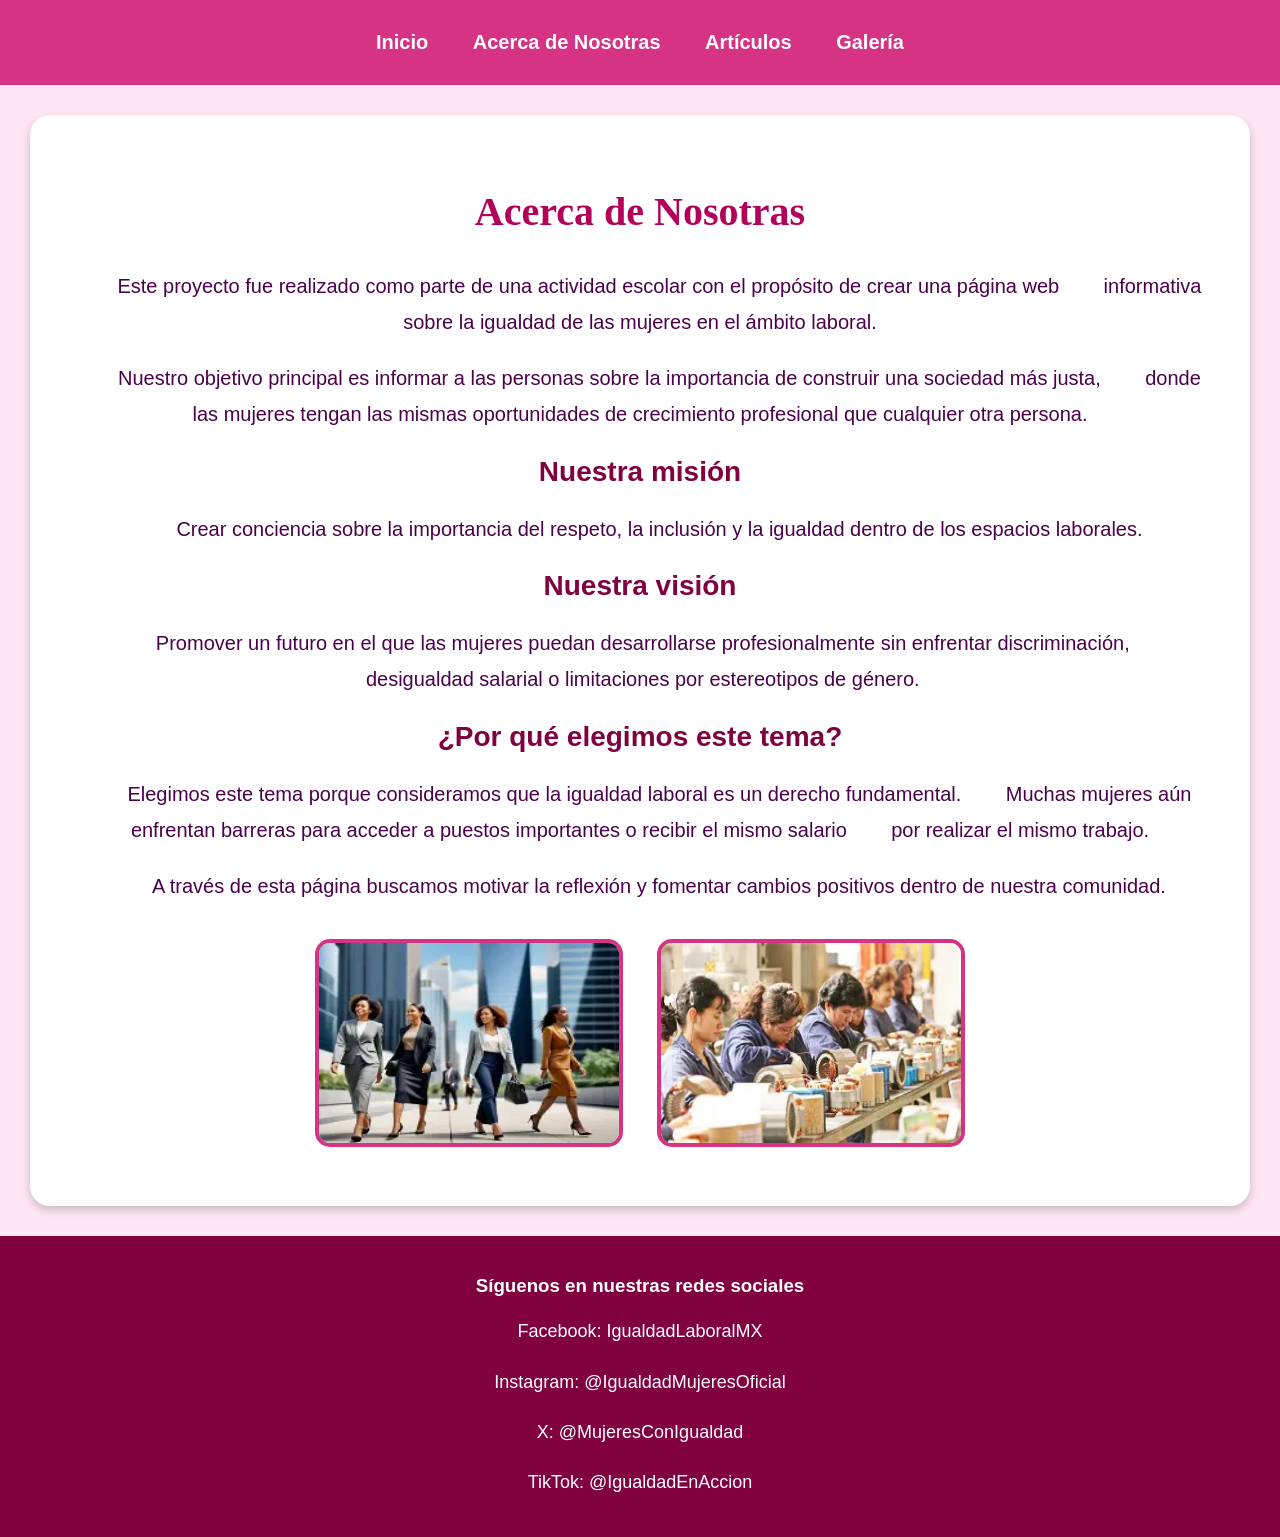
==== acerca.html @ 43ee6b27 "Add files via upload" ====
<!DOCTYPE html>
<html lang="es">
<head>
<meta charset="UTF-8">
<meta name="viewport" content="width=device-width, initial-scale=1.0">
<title>Acerca de Nosotras</title>
<link rel="stylesheet" href="estilos.css">
</head>
<body>

<nav>
<ul>
<li><a href="index.html">Inicio</a></li>
<li><a href="acerca.html">Acerca de Nosotras</a></li>
<li><a href="articulos.html">Artículos</a></li>
<li><a href="galeria.html">Galería</a></li>
</ul>
</nav>

<section>
<h1>Acerca de Nosotras</h1>

<p>
       Este proyecto fue realizado como parte de una actividad escolar con el propósito de crear una página web
       informativa sobre la igualdad de las mujeres en el ámbito laboral.
</p>

<p>
       Nuestro objetivo principal es informar a las personas sobre la importancia de construir una sociedad más justa,
       donde las mujeres tengan las mismas oportunidades de crecimiento profesional que cualquier otra persona.
</p>

<h2>Nuestra misión</h2>

<p>
       Crear conciencia sobre la importancia del respeto, la inclusión y la igualdad dentro de los espacios laborales.
</p>

<h2>Nuestra visión</h2>

<p>
       Promover un futuro en el que las mujeres puedan desarrollarse profesionalmente sin enfrentar discriminación,
       desigualdad salarial o limitaciones por estereotipos de género.
</p>

<h2>¿Por qué elegimos este tema?</h2>

<p>
       Elegimos este tema porque consideramos que la igualdad laboral es un derecho fundamental.
       Muchas mujeres aún enfrentan barreras para acceder a puestos importantes o recibir el mismo salario
       por realizar el mismo trabajo.
</p>

<p>
       A través de esta página buscamos motivar la reflexión y fomentar cambios positivos dentro de nuestra comunidad.
</p>

<img src="equipo1.jpg" alt="Trabajo en equipo">
<img src="equipo2.jpg" alt="Proyecto escolar">

</section>

<footer>
<h3>Síguenos en nuestras redes sociales</h3>
<p>Facebook: IgualdadLaboralMX</p>
<p>Instagram: @IgualdadMujeresOficial</p>
<p>X: @MujeresConIgualdad</p>
<p>TikTok: @IgualdadEnAccion</p>
</footer>

</body>
</html>
---- estilos.css ----
body {
   font-family: Arial, sans-serif;
   background-color: #ffe6f2;
   margin: 0;
   padding: 0;
   color: #4b004b;
}
nav {
   background-color: #d63384;
   padding: 15px;
   text-align: center;
}
nav ul {
   list-style: none;
   padding: 0;
}
nav ul li {
   display: inline;
   margin: 20px;
}
nav ul li a {
   text-decoration: none;
   color: white;
   font-size: 20px;
   font-weight: bold;
}
nav ul li a:hover {
   color: #ffd6f5;
}
section {
   padding: 40px;
   text-align: center;
   background-color: white;
   margin: 30px;
   border-radius: 20px;
   box-shadow: 0px 4px 10px rgba(0,0,0,0.2);
}
h1 {
   color: #b30059;
   font-size: 40px;
   font-family: Georgia, serif;
}
h2 {
   color: #800040;
   font-size: 28px;
   font-family: Verdana, sans-serif;
}
h3 {
   color: white;
}
p {
   font-size: 20px;
   line-height: 1.8;
   font-family: "Trebuchet MS", sans-serif;
}
img {
   width: 300px;
   height: 200px;
   margin: 15px;
   border-radius: 15px;
   border: 4px solid #d63384;
}
footer {
   background-color: #800040;
   color: white;
   text-align: center;
   padding: 20px;
   margin-top: 30px;
}
footer p {
   color: white;
   font-size: 18px;
}
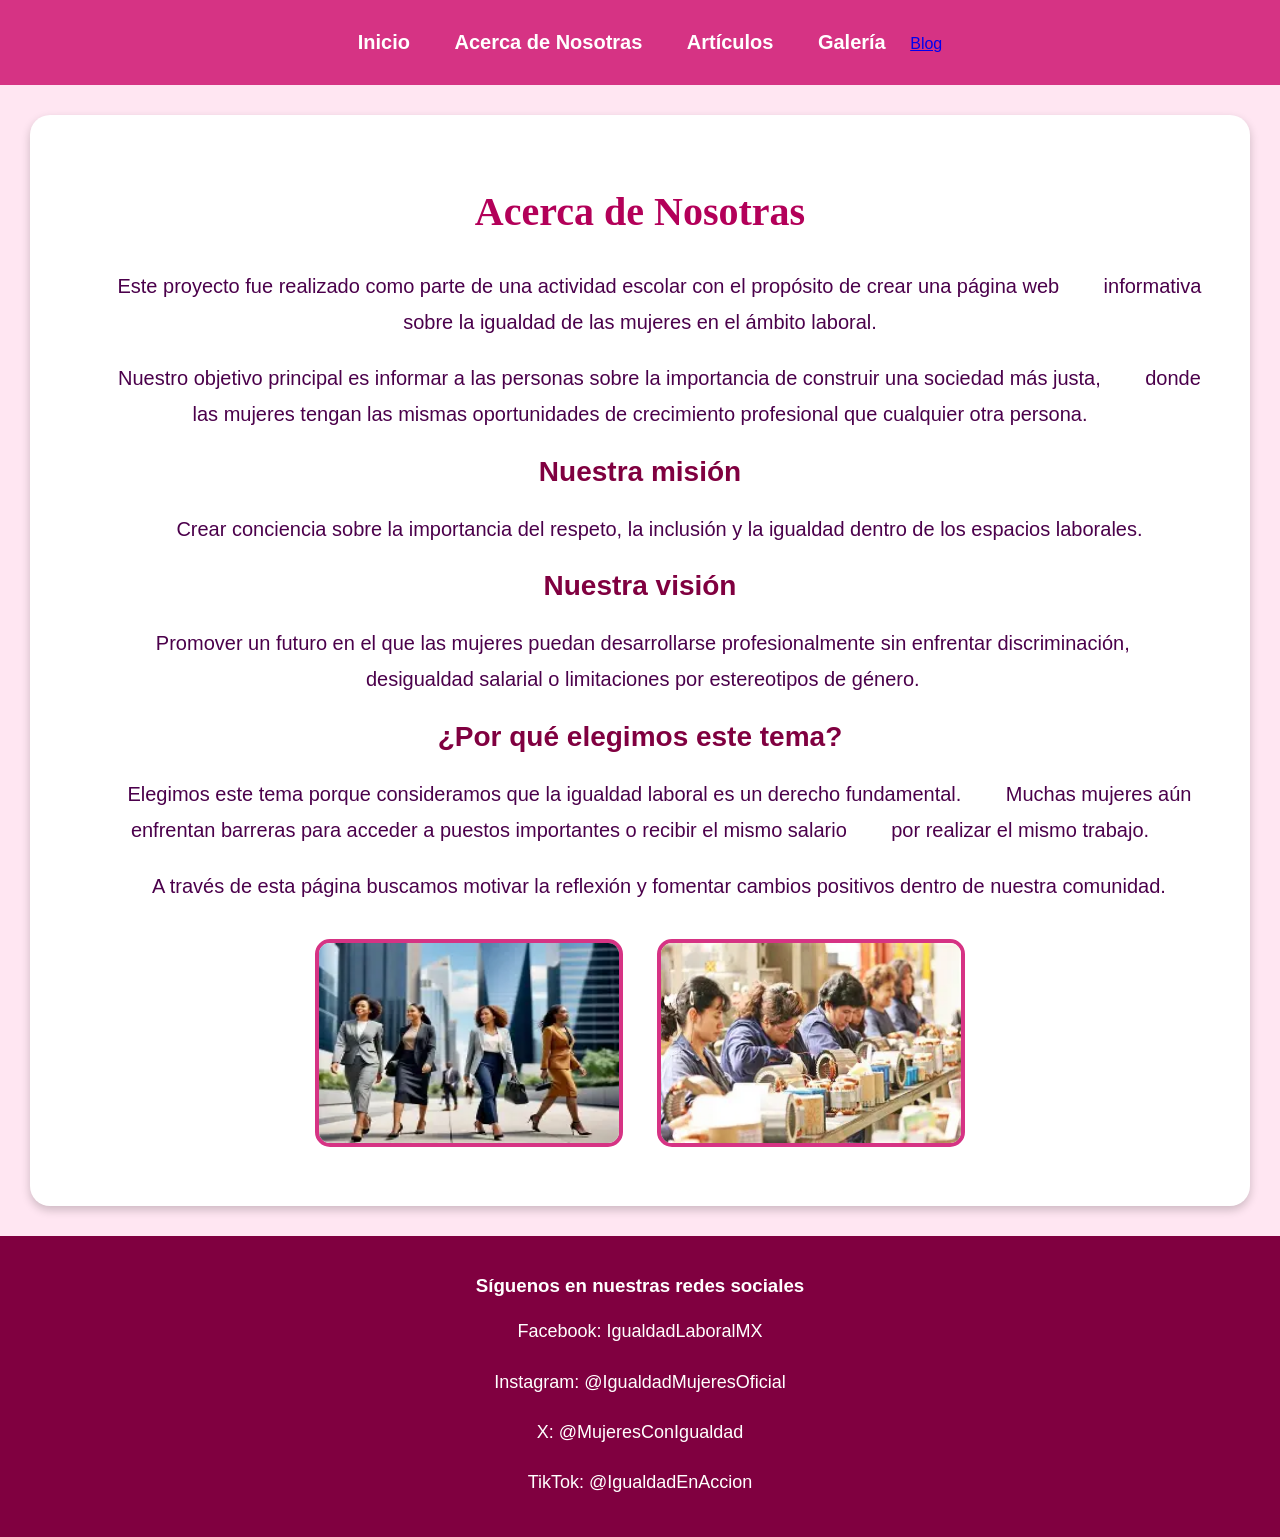
==== commit 4cb2ff5c: "Update acerca.html" ====
--- a/acerca.html
+++ b/acerca.html
@@ -15,6 +15,7 @@
 <li><a href="acerca.html">Acerca de Nosotras</a></li>
 <li><a href="articulos.html">Artículos</a></li>
 <li><a href="galeria.html">Galería</a></li>
+<a href="blog.html">Blog</a>
 </ul>
 </nav>
 
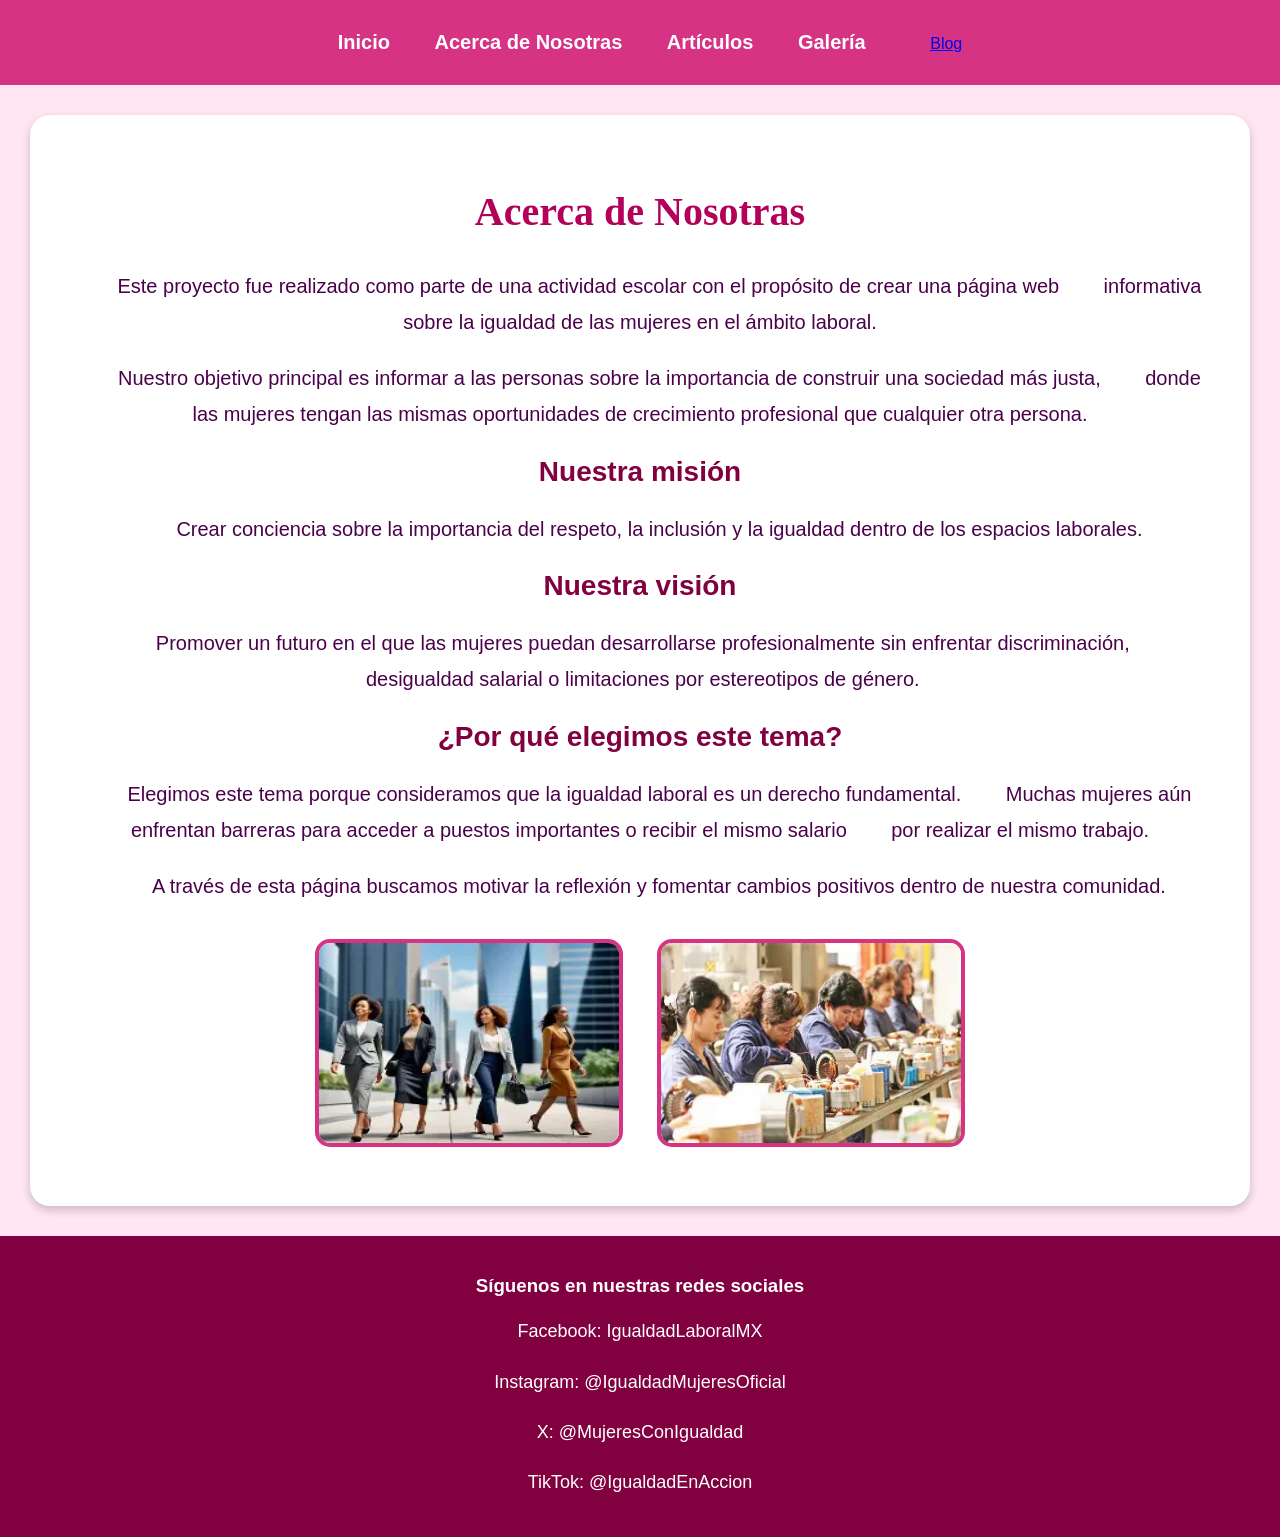
==== commit 520f05c2: "Update acerca.html" ====
--- a/acerca.html
+++ b/acerca.html
@@ -15,7 +15,7 @@
 <li><a href="acerca.html">Acerca de Nosotras</a></li>
 <li><a href="articulos.html">Artículos</a></li>
 <li><a href="galeria.html">Galería</a></li>
-<a href="blog.html">Blog</a>
+<li></li><a href="blog.html">Blog</a>
 </ul>
 </nav>
 
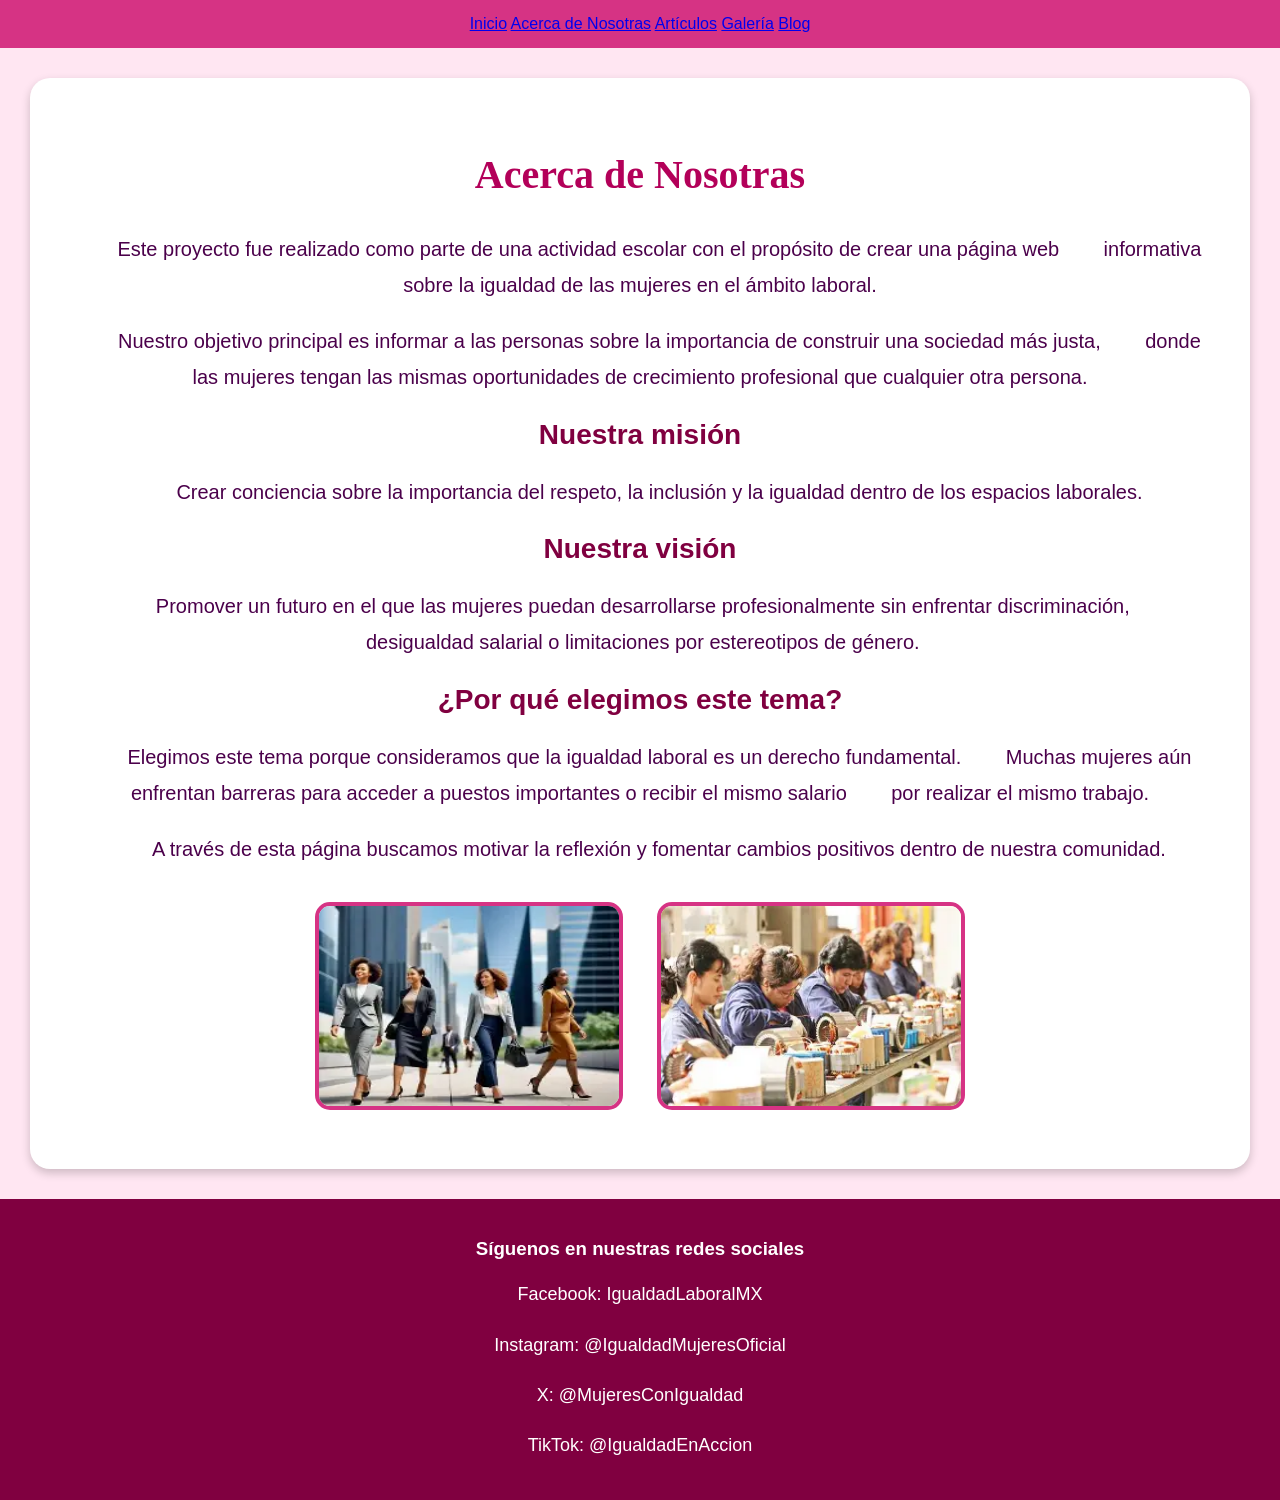
==== commit 74e6c0c9: "Update acerca.html" ====
--- a/acerca.html
+++ b/acerca.html
@@ -10,13 +10,11 @@
 <body>
 
 <nav>
-<ul>
-<li><a href="index.html">Inicio</a></li>
-<li><a href="acerca.html">Acerca de Nosotras</a></li>
-<li><a href="articulos.html">Artículos</a></li>
-<li><a href="galeria.html">Galería</a></li>
-<li></li><a href="blog.html">Blog</a>
-</ul>
+<a href="index.html">Inicio</a>
+<a href="acerca.html">Acerca de Nosotras</a>
+<a href="articulos.html">Artículos</a>
+<a href="galeria.html">Galería</a>
+</li><a href="blog.html">Blog</a>
 </nav>
 
 <section>
--- a/estilos.css
+++ b/estilos.css
@@ -33,7 +33,7 @@
    background-color: white;
    margin: 30px;
    border-radius: 20px;
-   box-shadow: 0px 4px 10px rgba(0,0,0,0.2);
+   box-shadow: 0px 4px 10px rgba(0,0,0,0.2)
 }
 h1 {
    color: #b30059;
@@ -70,4 +70,12 @@
 footer p {
    color: white;
    font-size: 18px;
-}+nav {
+    background-color: #333;
+}
+nav a {
+    color: white;
+    text-decoration: none;
+    font-family: 'Georgia', serif;
+    margin: 10px;
+}
